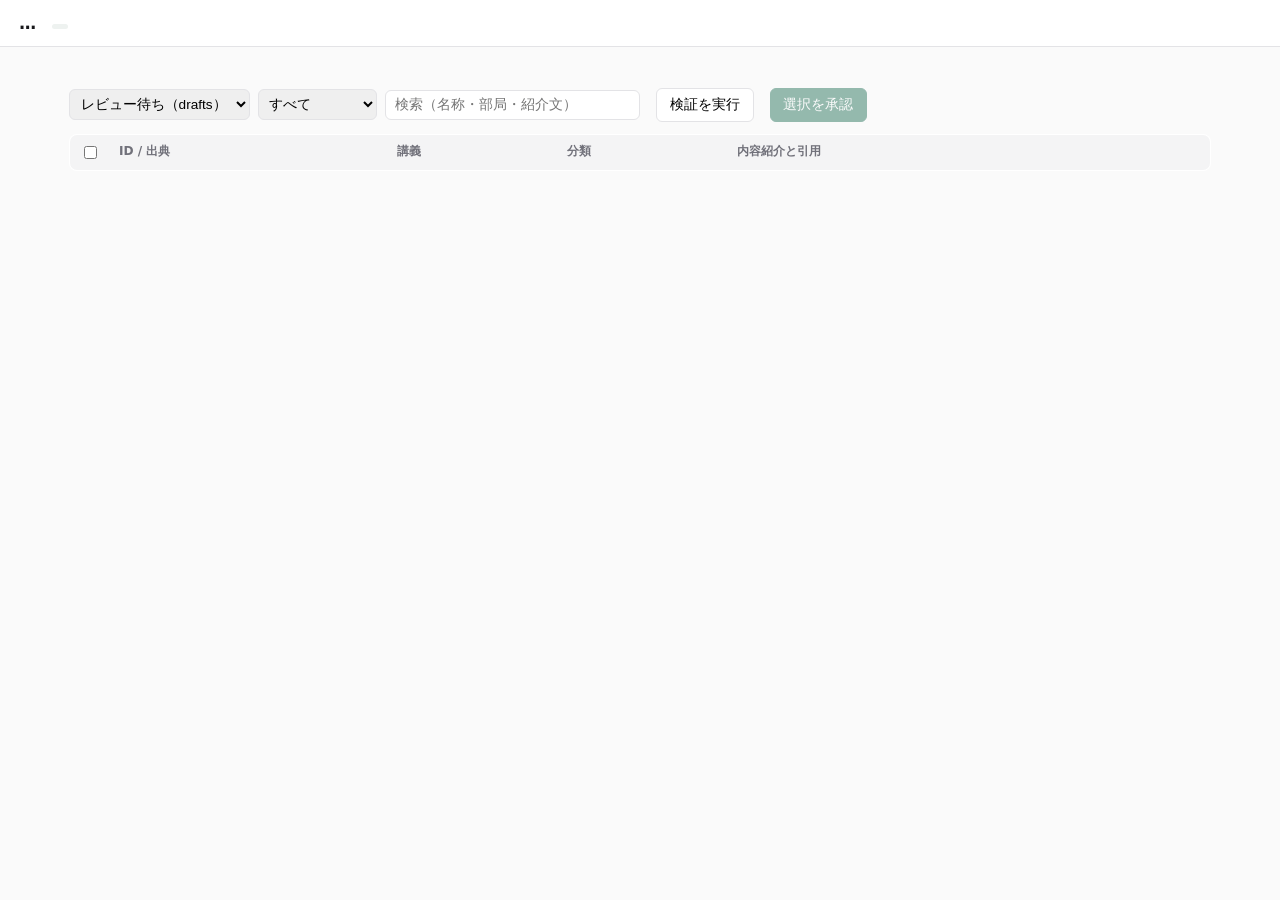
==== oer_kit/ui_static/index.html @ b85eb2c9 "oer-kit ui: ローカル管理UI (ダッシュボード + レビュー/承認) oer-kit ui で 127.0.0.1 に管理UIを起動する。追加依存なし (標準ライブラリの Threadin" ====
<!doctype html>
<meta charset="utf-8">
<meta name="viewport" content="width=device-width, initial-scale=1">
<title>oer-kit 管理UI</title>
<style>
  :root { --line:#e3e3e6; --muted:#71717a; --accent:#1a6b52; --warn:#b45309; --bad:#b91c1c; }
  * { box-sizing:border-box }
  body { font-family:system-ui,"Hiragino Sans",sans-serif; margin:0; color:#18181b; background:#fafafa }
  header { display:flex; align-items:baseline; gap:1rem; padding:.8rem 1.2rem; background:#fff;
           border-bottom:1px solid var(--line); position:sticky; top:0; z-index:5 }
  header h1 { font-size:1.05rem; margin:0 }
  .pill { font-size:.72rem; padding:.15rem .5rem; border-radius:999px; background:#eef2f0; color:var(--accent) }
  header .grow { flex:1 } header a { color:var(--muted); font-size:.8rem }
  main { max-width:1180px; margin:0 auto; padding:1rem 1.2rem 4rem }
  .cards { display:grid; grid-template-columns:repeat(auto-fit,minmax(150px,1fr)); gap:.7rem; margin:.8rem 0 }
  .card { background:#fff; border:1px solid var(--line); border-radius:8px; padding:.7rem .9rem }
  .card b { font-size:1.5rem; display:block } .card span { color:var(--muted); font-size:.78rem }
  .card.warn b { color:var(--warn) }
  .bar { display:flex; gap:.5rem; align-items:center; flex-wrap:wrap; margin:.8rem 0 }
  button { padding:.42rem .8rem; border:1px solid var(--line); background:#fff; border-radius:6px;
           cursor:pointer; font-size:.85rem }
  button.primary { background:var(--accent); border-color:var(--accent); color:#fff }
  button:disabled { opacity:.45; cursor:default }
  input[type=text] { padding:.4rem .6rem; border:1px solid var(--line); border-radius:6px; font-size:.85rem }
  select { padding:.38rem .4rem; border:1px solid var(--line); border-radius:6px; font-size:.85rem }
  table { border-collapse:collapse; width:100%; background:#fff; border:1px solid var(--line);
          border-radius:8px; overflow:hidden; font-size:.83rem }
  th,td { padding:.5rem .6rem; border-bottom:1px solid var(--line); text-align:left; vertical-align:top }
  th { background:#f4f4f5; font-size:.76rem; color:var(--muted) }
  tr.sel { background:#f0faf6 }
  .flag { display:inline-block; font-size:.7rem; padding:.05rem .4rem; border-radius:4px; margin-left:.3rem }
  .flag.low { background:#fef3c7; color:var(--warn) } .flag.noq { background:#f4f4f5; color:var(--muted) }
  .flag.na { background:#fee2e2; color:var(--bad) }
  .meta { color:var(--muted); font-size:.76rem }
  .desc { max-width:34rem }
  .quote { color:#52525b; background:#fafafa; border-left:3px solid var(--line); padding:.3rem .5rem;
           margin-top:.35rem; font-size:.78rem; white-space:pre-wrap }
  #result { position:fixed; right:1rem; bottom:1rem; max-width:30rem; background:#18181b; color:#fafafa;
            padding:.7rem 1rem; border-radius:8px; font-size:.82rem; display:none; white-space:pre-wrap }
  details.findings { background:#fff; border:1px solid var(--line); border-radius:8px; padding:.6rem .9rem;
                     margin:.6rem 0; font-size:.83rem }
  .err { color:var(--bad) } .wrn { color:var(--warn) }
  td a { color:var(--accent) }
</style>

<header>
  <h1 id="siteName">…</h1>
  <span class="pill" id="policy"></span>
  <span class="meta" id="baseUrl"></span>
  <div class="grow"></div>
  <a href="#" id="feedback" target="_blank" rel="noopener" style="display:none">誤り報告窓口</a>
</header>

<main>
  <div class="cards" id="cards"></div>

  <div class="bar">
    <select id="scope">
      <option value="drafts">レビュー待ち（drafts）</option>
      <option value="resources">公開済み（resources）</option>
    </select>
    <select id="filter">
      <option value="">すべて</option>
      <option value="low">低信頼のみ</option>
      <option value="noq">引用なしのみ</option>
    </select>
    <input type="text" id="search" placeholder="検索（名称・部局・紹介文）" size="28">
    <div class="grow"></div>
    <button id="btnValidate">検証を実行</button>
    <span id="who"></span>
    <button class="primary" id="btnApprove" disabled>選択を承認</button>
  </div>

  <div id="findings"></div>
  <table>
    <thead><tr>
      <th style="width:2rem"><input type="checkbox" id="selAll"></th>
      <th>ID / 出典</th><th>講義</th><th>分類</th><th class="desc">内容紹介と引用</th><th></th>
    </tr></thead>
    <tbody id="rows"></tbody>
  </table>
</main>
<div id="result"></div>

<script>
let STATE = null, ITEMS = [];
const $ = id => document.getElementById(id);

async function loadAll() {
  STATE = await (await fetch('/api/state')).json();
  ITEMS = (await (await fetch('/api/items')).json()).items;
  renderHeader(); renderCards(); renderRows();
}

function renderHeader() {
  $('siteName').textContent = STATE.siteName;
  $('policy').textContent = 'review_policy: ' + STATE.reviewPolicy;
  $('baseUrl').textContent = STATE.baseUrl;
  if (STATE.feedbackUrl) { const a = $('feedback'); a.href = STATE.feedbackUrl; a.style.display=''; }
  if (STATE.reviewPolicy !== 'aggregator')
    $('who').innerHTML = 'レビュー者: <input type="text" id="byName" size="10" placeholder="氏名 (必須)">';
  else
    $('who').innerHTML = '<span class="meta">aggregator: 未レビュー承認可</span> <input type="text" id="byName" size="10" placeholder="氏名 (任意)">';
}

function renderCards() {
  const d = STATE.drafts, r = STATE.resources;
  const srcs = Object.entries(r.bySource).map(([k,v])=>`${k} ${v}`).join(' / ') || '—';
  $('cards').innerHTML = `
    <div class="card"><b>${d.total}</b><span>レビュー待ち</span></div>
    <div class="card ${d.low+r.low?'warn':''}"><b>${d.low + r.low}</b><span>低信頼（要注意）</span></div>
    <div class="card"><b>${r.total}</b><span>公開済みリソース</span></div>
    <div class="card"><b>${r.unreviewedAi}</b><span>未レビューのAI生成（公開済み）</span></div>
    <div class="card" style="grid-column:span 2"><b style="font-size:.95rem;line-height:1.8">${srcs}</b><span>出典の内訳</span></div>`;
}

function visible() {
  const scope = $('scope').value, f = $('filter').value,
        q = $('search').value.trim().toLowerCase();
  return ITEMS.filter(i => i.scope === scope)
    .filter(i => f !== 'low' || i.confidence === 'low')
    .filter(i => f !== 'noq' || !i.quoted)
    .filter(i => !q || (i.name + i.faculty + i.description).toLowerCase().includes(q));
}

function renderRows() {
  const scope = $('scope').value;
  $('rows').innerHTML = visible().map(i => `
    <tr data-slug="${i.slug}">
      <td>${scope==='drafts' ? `<input type="checkbox" class="pick">` : ''}</td>
      <td class="meta">${i.slug.replace('nagoya-u-course-','#')}<br>${i.source}
        ${i.confidence==='low' ? '<span class="flag low">低信頼</span>' : ''}
        ${!i.quoted ? '<span class="flag noq">引用なし</span>' : ''}
        ${i.reuse==='再利用不可' ? '<span class="flag na">再利用不可</span>' : ''}</td>
      <td><b>${esc(i.name)}</b><div class="meta">${esc(i.faculty)} / ${i.year}年
        / 教材${i.materials}件 ${i.reviewedBy.length? '/ ✓'+esc(i.reviewedBy.join('、')) : ''}</div></td>
      <td class="meta">${esc(i.types)}<br>${esc(i.about)}<br>${esc(i.level)}</td>
      <td class="desc">${esc(i.description)}
        ${i.quoted ? `<div class="quote">${esc(i.quoted.slice(0,300))}${i.quoted.length>300?'…':''}</div>` : ''}</td>
      <td class="meta">${i.url ? `<a href="${i.url}" target="_blank" rel="noopener">原典</a>` : ''}
        ${i.hasPage ? ` <a href="/site/r/${i.slug}/" target="_blank">頁</a>` : ''}</td>
    </tr>`).join('');
  document.querySelectorAll('.pick').forEach(c =>
    c.addEventListener('change', e => { e.target.closest('tr').classList.toggle('sel', e.target.checked); updateApprove(); }));
  updateApprove();
}

function selected() {
  return [...document.querySelectorAll('.pick:checked')].map(c => c.closest('tr').dataset.slug);
}
function updateApprove() {
  const n = selected().length;
  $('btnApprove').disabled = !n;
  $('btnApprove').textContent = n ? `選択を承認 (${n})` : '選択を承認';
}
function esc(s) { return (s||'').replace(/[&<>"]/g, c => ({'&':'&amp;','<':'&lt;','>':'&gt;','"':'&quot;'}[c])); }
function toast(message) { const r=$('result'); r.textContent=message; r.style.display='block';
  clearTimeout(r._t); r._t=setTimeout(()=>r.style.display='none', 6000); }

$('selAll').addEventListener('change', e => {
  document.querySelectorAll('.pick').forEach(c => { c.checked = e.target.checked;
    c.closest('tr').classList.toggle('sel', c.checked); });
  updateApprove();
});
['scope','filter'].forEach(id => $(id).addEventListener('change', renderRows));
$('search').addEventListener('input', renderRows);

$('btnValidate').addEventListener('click', async () => {
  $('btnValidate').disabled = true; $('btnValidate').textContent = '検証中…';
  const v = await (await fetch('/api/validate', {method:'POST'})).json();
  $('btnValidate').disabled = false; $('btnValidate').textContent = '検証を実行';
  const rows = v.findings.map(f =>
    `<div><b>${f.slug}</b> ${f.errors.map(e=>`<div class="err">ERROR: ${esc(e)}</div>`).join('')}
     ${f.warnings.map(w=>`<div class="wrn">warn: ${esc(w)}</div>`).join('')}</div>`).join('');
  const cross = v.cross.map(c =>
    `<div class="${c.level==='ERROR'?'err':'wrn'}">${c.level}: ${esc(c.message)}</div>`).join('');
  $('findings').innerHTML = `<details class="findings" open><summary>検証結果: ${
    v.ok ? '✅ エラーなし' : '❌ エラーあり'}（指摘 ${v.findings.length} 件）</summary>${rows}${cross}</details>`;
});

$('btnApprove').addEventListener('click', async () => {
  const slugs = selected();
  const byField = $('byName');
  const by = byField ? byField.value.trim() : '';
  if (STATE.reviewPolicy !== 'aggregator' && !by) { toast('レビュー者名を入力してください'); return; }
  if (!confirm(`${slugs.length} 件を resources/ へ承認します。よろしいですか？`)) return;
  $('btnApprove').disabled = true;
  const r = await (await fetch('/api/approve',
    {method:'POST', headers:{'Content-Type':'application/json'},
     body: JSON.stringify({slugs, by})})).json();
  if (r.error) { toast('エラー: ' + r.error); }
  else {
    toast(`承認 ${r.approved.length} 件` + (r.held.length ?
      `\n保留 ${r.held.length} 件:\n` + r.held.map(h=>`${h.slug}: ${h.reasons[0]}`).join('\n') : ''));
    await loadAll();
  }
  updateApprove();
});

loadAll();
</script>
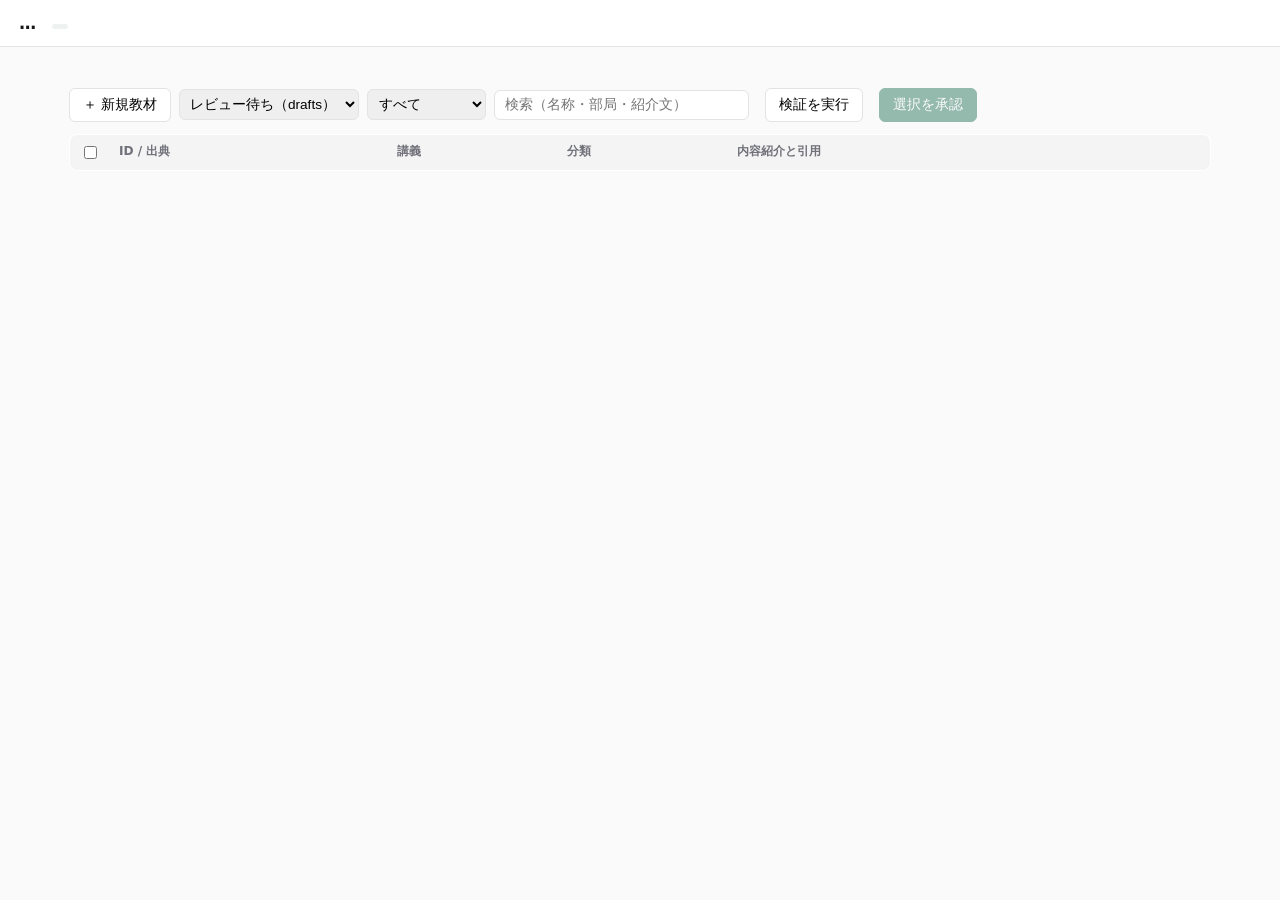
==== commit 3c625998: "管理UIに「新規教材」フォーム: 個人のOER公開を支援する教材組織化UI 3類型のうち personal (自作教材の公開) が YAML 手書き前提だったのを解消。 oer-kit ui の「＋ " ====
--- a/oer_kit/ui_static/index.html
+++ b/oer_kit/ui_static/index.html
@@ -40,6 +40,19 @@
   details.findings { background:#fff; border:1px solid var(--line); border-radius:8px; padding:.6rem .9rem;
                      margin:.6rem 0; font-size:.83rem }
   .err { color:var(--bad) } .wrn { color:var(--warn) }
+  #createPanel { background:#fff; border:1px solid var(--line); border-radius:8px;
+    padding:1rem 1.2rem; margin:.8rem 0; display:none }
+  #createPanel h2 { font-size:.95rem; margin:.2rem 0 .8rem }
+  .grid { display:grid; grid-template-columns:repeat(auto-fit,minmax(230px,1fr)); gap:.7rem }
+  .field { display:flex; flex-direction:column; gap:.25rem; font-size:.8rem; color:#3f3f46 }
+  .field input, .field select, .field textarea { padding:.4rem .5rem; border:1px solid var(--line);
+    border-radius:6px; font-size:.85rem; font-family:inherit }
+  .field textarea { min-height:4.2rem }
+  .hint { font-size:.72rem; color:var(--muted) }
+  #licenseHint { background:#f0f6ff; border-left:3px solid var(--accent); padding:.4rem .6rem;
+    font-size:.76rem; margin-top:.3rem }
+  #uploadZone { border:2px dashed var(--line); border-radius:8px; padding:1rem; margin-top:.8rem;
+    text-align:center; color:var(--muted); font-size:.85rem }
   td a { color:var(--accent) }
 </style>
 
@@ -55,6 +68,7 @@
   <div class="cards" id="cards"></div>
 
   <div class="bar">
+    <button id="btnNew">＋ 新規教材</button>
     <select id="scope">
       <option value="drafts">レビュー待ち（drafts）</option>
       <option value="resources">公開済み（resources）</option>
@@ -69,8 +83,55 @@
     <button id="btnValidate">検証を実行</button>
     <span id="who"></span>
     <button class="primary" id="btnApprove" disabled>選択を承認</button>
+    <button id="btnDemote" disabled style="display:none">下書きへ差し戻し</button>
+    <button id="btnWithdraw" disabled style="display:none">取り下げ…</button>
   </div>
 
+  <div id="createPanel">
+    <h2>新規教材の作成（自作教材の公開・hosted）</h2>
+    <div class="grid">
+      <label class="field">ID (slug) <input id="f_slug" placeholder="intro-statistics-2026">
+        <span class="hint">小文字英数字とハイフン。公開後は変えない</span></label>
+      <label class="field">教材の名称 * <input id="f_name" placeholder="統計学入門スライド"></label>
+      <label class="field">著者名 * <input id="f_creator"></label>
+      <label class="field">所属 <input id="f_affil" placeholder="○○大学（任意）"></label>
+      <label class="field">言語 <select id="f_lang"><option value="ja">日本語</option>
+        <option value="en">英語</option></select></label>
+      <label class="field">公開日 <input id="f_date" type="date"></label>
+    </div>
+    <label class="field" style="margin-top:.7rem">概要（2〜3文で何をどこまで扱うか）*
+      <textarea id="f_desc"></textarea></label>
+    <div class="grid" style="margin-top:.7rem">
+      <label class="field">ライセンス *
+        <select id="f_license">
+          <option value="CC0-1.0">CC0 — 権利を保持しない（最大限の再利用）</option>
+          <option value="CC-BY-4.0" selected>CC BY — 帰属表示のみ求める（推奨）</option>
+          <option value="CC-BY-SA-4.0">CC BY-SA — 帰属表示＋派生物も同条件</option>
+          <option value="CC-BY-NC-4.0">CC BY-NC — 非営利限定（非推奨）</option>
+          <option value="CC-BY-NC-SA-4.0">CC BY-NC-SA — 非営利＋同条件（非推奨）</option>
+        </select>
+        <div id="licenseHint"></div></label>
+      <label class="field">教材タイプ *（複数可）<select id="f_types" multiple size="6"></select></label>
+      <label class="field">主題分野 *（複数可）<select id="f_about" multiple size="6"></select></label>
+      <label class="field">教育段階 <select id="f_level"><option value="">（指定しない）</option></select>
+        <span class="hint">想定利用者 <select id="f_audience" multiple size="3" style="width:100%"></select></span></label>
+    </div>
+    <label class="field" style="margin-top:.7rem">キーワード（カンマ区切り）
+      <input id="f_keywords" placeholder="統計, 仮説検定, 表計算"></label>
+    <div class="bar" style="margin-bottom:0">
+      <button class="primary" id="btnCreate">下書きを作成</button>
+      <button id="btnCancelCreate">閉じる</button>
+      <span class="meta">作成後にファイルを追加 → レビュー待ちから承認すると公開されます</span>
+    </div>
+    <div id="uploadZone" style="display:none">
+      <b id="uploadSlug"></b> にファイルを追加:
+      <select id="u_dest"><option value="content">content（教材本体・ソース）</option>
+        <option value="assets">assets（画像・データ）</option></select>
+      <input type="file" id="u_files" multiple>
+      <button id="btnUpload">アップロード</button>
+      <div class="hint">PDF だけでなく編集可能なソース（Markdown・スライド原稿・ipynb）も置くのが OER の流儀です</div>
+    </div>
+  </div>
   <div id="findings"></div>
   <table>
     <thead><tr>
@@ -127,7 +188,7 @@
   const scope = $('scope').value;
   $('rows').innerHTML = visible().map(i => `
     <tr data-slug="${i.slug}">
-      <td>${scope==='drafts' ? `<input type="checkbox" class="pick">` : ''}</td>
+      <td><input type="checkbox" class="pick"></td>
       <td class="meta">${i.slug.replace('nagoya-u-course-','#')}<br>${i.source}
         ${i.confidence==='low' ? '<span class="flag low">低信頼</span>' : ''}
         ${!i.quoted ? '<span class="flag noq">引用なし</span>' : ''}
@@ -149,9 +210,14 @@
   return [...document.querySelectorAll('.pick:checked')].map(c => c.closest('tr').dataset.slug);
 }
 function updateApprove() {
-  const n = selected().length;
-  $('btnApprove').disabled = !n;
+  const n = selected().length, scope = $('scope').value;
+  $('btnApprove').style.display = scope === 'drafts' ? '' : 'none';
+  $('btnDemote').style.display = scope === 'resources' ? '' : 'none';
+  $('btnWithdraw').style.display = scope === 'resources' ? '' : 'none';
+  $('btnApprove').disabled = $('btnDemote').disabled = $('btnWithdraw').disabled = !n;
   $('btnApprove').textContent = n ? `選択を承認 (${n})` : '選択を承認';
+  $('btnDemote').textContent = n ? `下書きへ差し戻し (${n})` : '下書きへ差し戻し';
+  $('btnWithdraw').textContent = n ? `取り下げ… (${n})` : '取り下げ…';
 }
 function esc(s) { return (s||'').replace(/[&<>"]/g, c => ({'&':'&amp;','<':'&lt;','>':'&gt;','"':'&quot;'}[c])); }
 function toast(message) { const r=$('result'); r.textContent=message; r.style.display='block';
@@ -197,5 +263,90 @@
   updateApprove();
 });
 
+$('btnDemote').addEventListener('click', async () => {
+  const slugs = selected();
+  if (!confirm(`${slugs.length} 件を drafts/ へ差し戻します（再公開前提の一時取り下げ）。よろしいですか？`)) return;
+  const r = await (await fetch('/api/demote',
+    {method:'POST', headers:{'Content-Type':'application/json'}, body: JSON.stringify({slugs})})).json();
+  toast(`差し戻し ${r.moved.length} 件` + (r.held.length ? ` / 保留 ${r.held.length} 件` : ''));
+  await loadAll();
+});
+
+$('btnWithdraw').addEventListener('click', async () => {
+  const slugs = selected();
+  const reason = prompt(
+    `${slugs.length} 件を恒久的に取り下げます。\n理由を入力してください（withdrawn.yaml に記録され、以後の収集から除外されます）:`);
+  if (reason === null) return;
+  if (!reason.trim()) { toast('理由が必要です'); return; }
+  const byField = $('byName');
+  const r = await (await fetch('/api/withdraw',
+    {method:'POST', headers:{'Content-Type':'application/json'},
+     body: JSON.stringify({slugs, reason, by: byField ? byField.value.trim() : ''})})).json();
+  if (r.error) { toast('エラー: ' + r.error); return; }
+  toast(`取り下げ ${r.moved.length} 件（withdrawn.yaml に記録。make site で公開サイトから消えます）`
+    + (r.held.length ? `\n保留 ${r.held.length} 件` : ''));
+  await loadAll();
+});
+
+const LICENSE_HINTS = {
+  'CC0-1.0': '著作権を放棄し、誰でも許諾なしに利用できます。学術慣行としての出典明示は期待されます。',
+  'CC-BY-4.0': '氏名・出典の表示を条件に、複製・改変・再配布（営利含む）を許します。OER の標準的な選択です。',
+  'CC-BY-SA-4.0': 'BY の条件に加え、改変版にも同じライセンスを求めます（コピーレフト）。',
+  'CC-BY-NC-4.0': '営利利用を禁じます。営利形態の教育機関・研修でも使えなくなるため非推奨です。',
+  'CC-BY-NC-SA-4.0': '非営利限定＋同条件。再利用の範囲が最も狭くなります。'
+};
+function licenseHint() { $('licenseHint').textContent = LICENSE_HINTS[$('f_license').value] || ''; }
+
+async function setupCreate() {
+  const v = await (await fetch('/api/vocab')).json();
+  const fill = (id, list) => { $(id).innerHTML += list.map(o =>
+    `<option value="${o.key}">${esc(o.label)}</option>`).join(''); };
+  fill('f_types', v.learningResourceType); fill('f_about', v.about);
+  fill('f_level', v.educationalLevel); fill('f_audience', v.audience);
+  $('f_date').value = new Date().toISOString().slice(0,10);
+  licenseHint();
+}
+$('f_license')?.addEventListener('change', licenseHint);
+$('btnNew').addEventListener('click', () => {
+  const panel = $('createPanel');
+  panel.style.display = panel.style.display === 'block' ? 'none' : 'block';
+});
+$('btnCancelCreate').addEventListener('click', () => $('createPanel').style.display = 'none');
+
+const multi = id => [...$(id).selectedOptions].map(o => o.value);
+$('btnCreate').addEventListener('click', async () => {
+  const payload = {
+    slug: $('f_slug').value, name: $('f_name').value, description: $('f_desc').value,
+    creatorName: $('f_creator').value, affiliation: $('f_affil').value,
+    language: $('f_lang').value, license: $('f_license').value,
+    types: multi('f_types'), about: multi('f_about'),
+    level: $('f_level').value, audience: multi('f_audience'),
+    keywords: $('f_keywords').value, datePublished: $('f_date').value,
+  };
+  const r = await (await fetch('/api/create',
+    {method:'POST', headers:{'Content-Type':'application/json'}, body: JSON.stringify(payload)})).json();
+  if (r.error) { toast('エラー: ' + r.error + (r.details ? '\n' + r.details.join('\n') : '')); return; }
+  toast(`下書き '${r.created}' を作成しました。ファイルを追加してください`);
+  $('uploadZone').style.display = 'block';
+  $('uploadSlug').textContent = r.created;
+  $('uploadZone').dataset.slug = r.created;
+  await loadAll();
+});
+
+$('btnUpload').addEventListener('click', async () => {
+  const files = $('u_files').files;
+  if (!files.length) { toast('ファイルを選択してください'); return; }
+  const fd = new FormData();
+  for (const f of files) fd.append('files', f, f.name);
+  const slug = $('uploadZone').dataset.slug, dest = $('u_dest').value;
+  const r = await (await fetch(`/api/upload?slug=${encodeURIComponent(slug)}&dest=${dest}`,
+    {method:'POST', body: fd})).json();
+  if (r.error) { toast('エラー: ' + r.error); return; }
+  toast(`保存 ${r.saved.length} 件: ${r.saved.join(', ')}`
+    + (r.skipped.length ? '\nスキップ:\n' + r.skipped.join('\n') : ''));
+  $('u_files').value = '';
+});
+
+setupCreate();
 loadAll();
 </script>
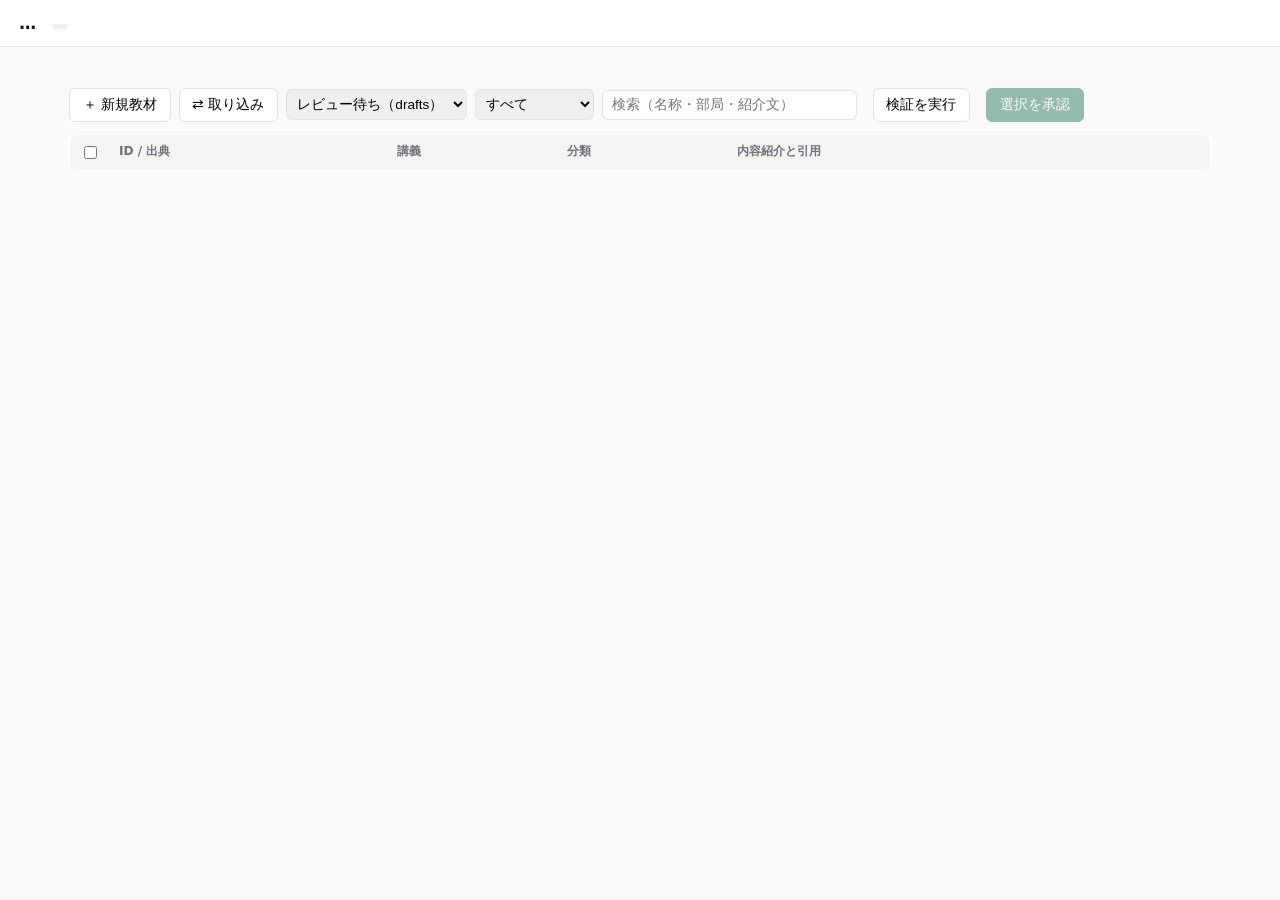
==== commit 1d1b16f9: "oer-kit ingest: プロジェクト間の連合 (GitHub URL 一発取り込み) §7.6 「個人は oer-kit で簡単に公開し、アグリゲータは GitHub URL を指定すれば 取" ====
--- a/oer_kit/ui_static/index.html
+++ b/oer_kit/ui_static/index.html
@@ -69,6 +69,7 @@
 
   <div class="bar">
     <button id="btnNew">＋ 新規教材</button>
+    <button id="btnIngest">⇄ 取り込み</button>
     <select id="scope">
       <option value="drafts">レビュー待ち（drafts）</option>
       <option value="resources">公開済み（resources）</option>
@@ -313,6 +314,21 @@
 });
 $('btnCancelCreate').addEventListener('click', () => $('createPanel').style.display = 'none');
 
+$('btnIngest').addEventListener('click', async () => {
+  const source = prompt(
+    '取り込み元を入力してください:\n- GitHub リポジトリ URL (例 https://github.com/taro/my-oer)\n- 公開サイト URL (catalog.json を読みます)\n- ローカルパス');
+  if (!source || !source.trim()) return;
+  toast('取り込み中…');
+  const r = await (await fetch('/api/ingest',
+    {method:'POST', headers:{'Content-Type':'application/json'},
+     body: JSON.stringify({source: source.trim()})})).json();
+  if (r.error) { toast('エラー: ' + r.error); return; }
+  toast(`${r.site || r.origin} から ${r.created.length} 件を下書きに取り込みました`
+    + (r.skipped.length ? `\nスキップ ${r.skipped.length} 件` : '')
+    + '\nレビュー待ちから確認 → 承認してください');
+  await loadAll();
+});
+
 const multi = id => [...$(id).selectedOptions].map(o => o.value);
 $('btnCreate').addEventListener('click', async () => {
   const payload = {
